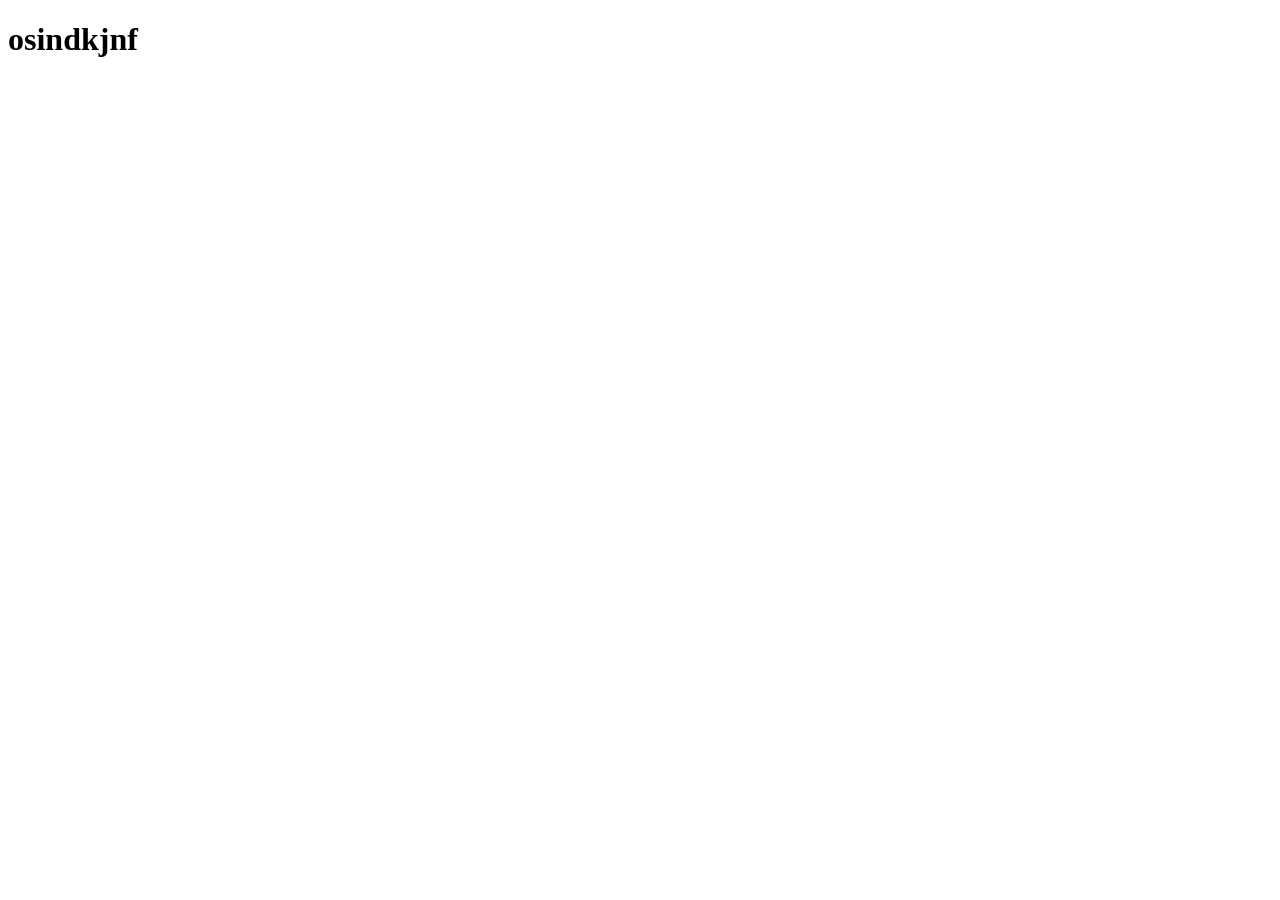
==== index.html @ f1996fcf "added html file to repository" ====
<!DOCTYPE html>
<html lang="en">
<head>
    <meta charset="UTF-8">
    <meta name="viewport" content="width=device-width, initial-scale=1.0">
    <title>Document</title>
</head>
<body>
    <h1>osindkjnf</h1>
</body>
</html>
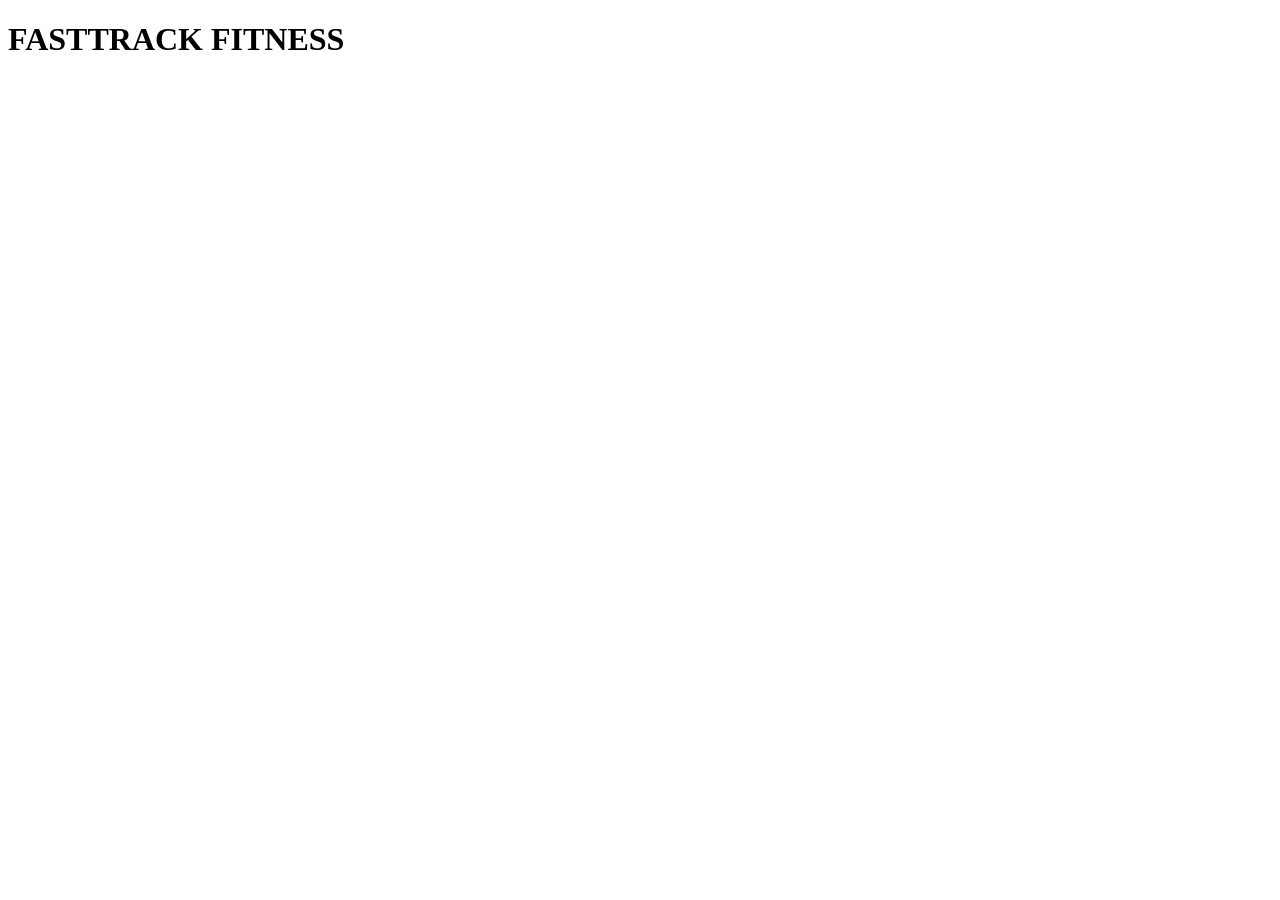
==== commit 23c5fa5a: "made an edit" ====
--- a/index.html
+++ b/index.html
@@ -6,6 +6,6 @@
     <title>Document</title>
 </head>
 <body>
-    <h1>osindkjnf</h1>
+    <h1>FASTTRACK FITNESS</h1>
 </body>
 </html>
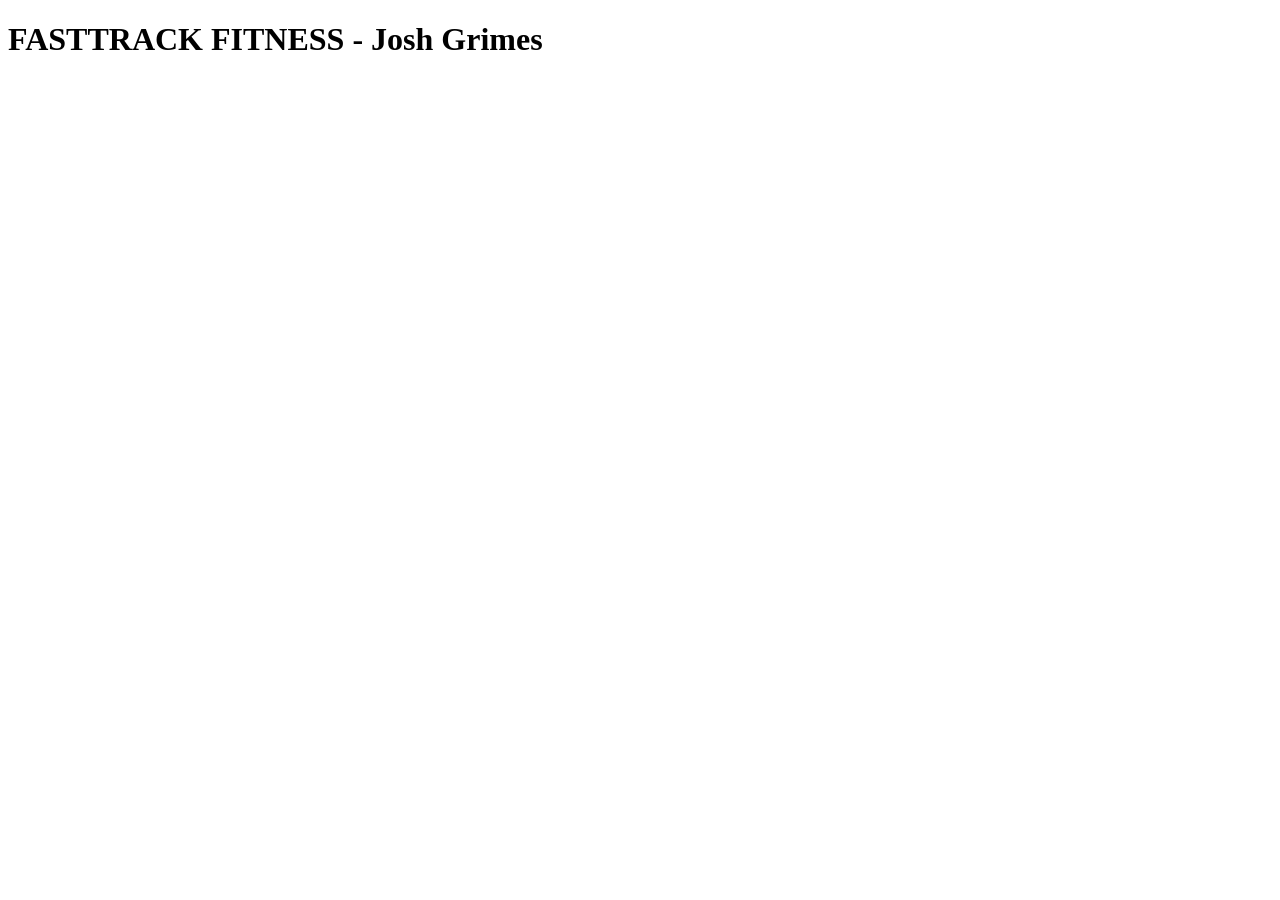
==== commit 2d165505: "edits" ====
--- a/index.html
+++ b/index.html
@@ -3,9 +3,9 @@
 <head>
     <meta charset="UTF-8">
     <meta name="viewport" content="width=device-width, initial-scale=1.0">
-    <title>Document</title>
+    <title>FASTTRACK FITNESS | Home</title>
 </head>
 <body>
-    <h1>FASTTRACK FITNESS</h1>
+    <h1>FASTTRACK FITNESS - Josh Grimes</h1>
 </body>
 </html>
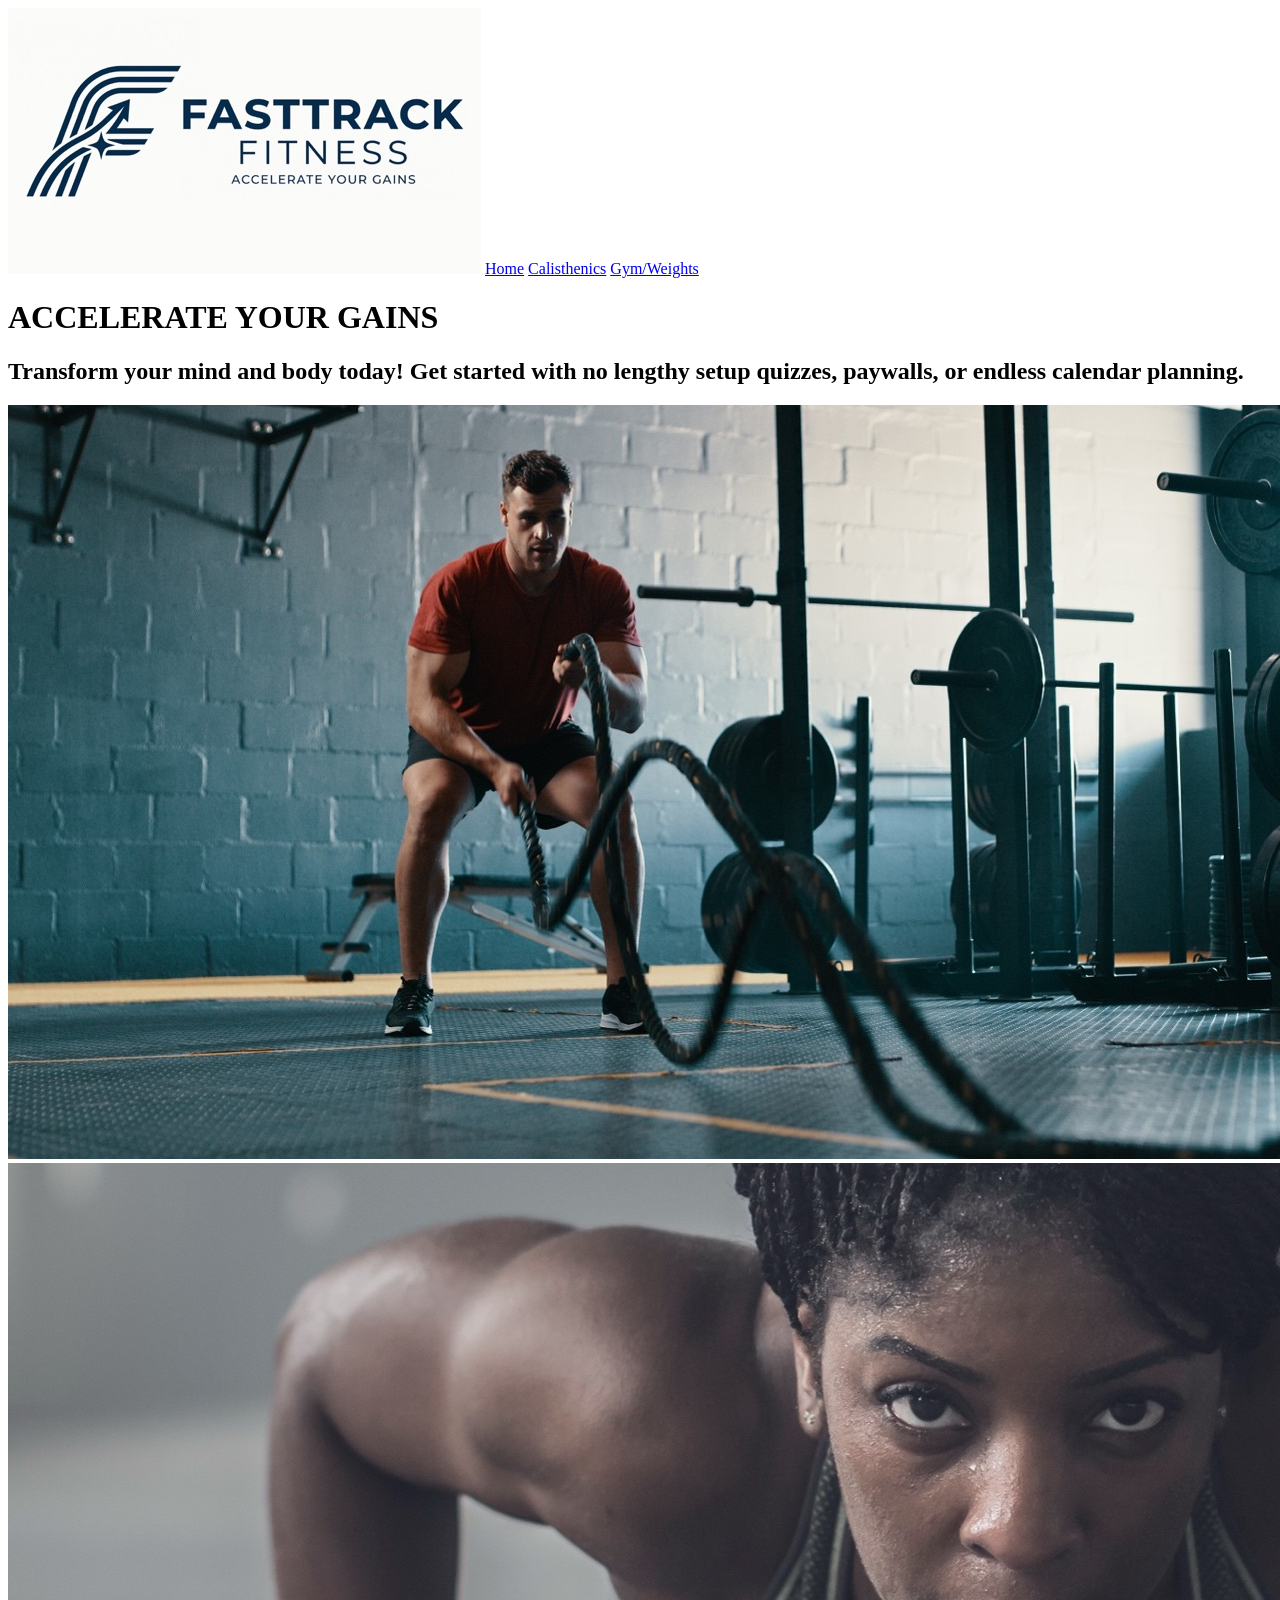
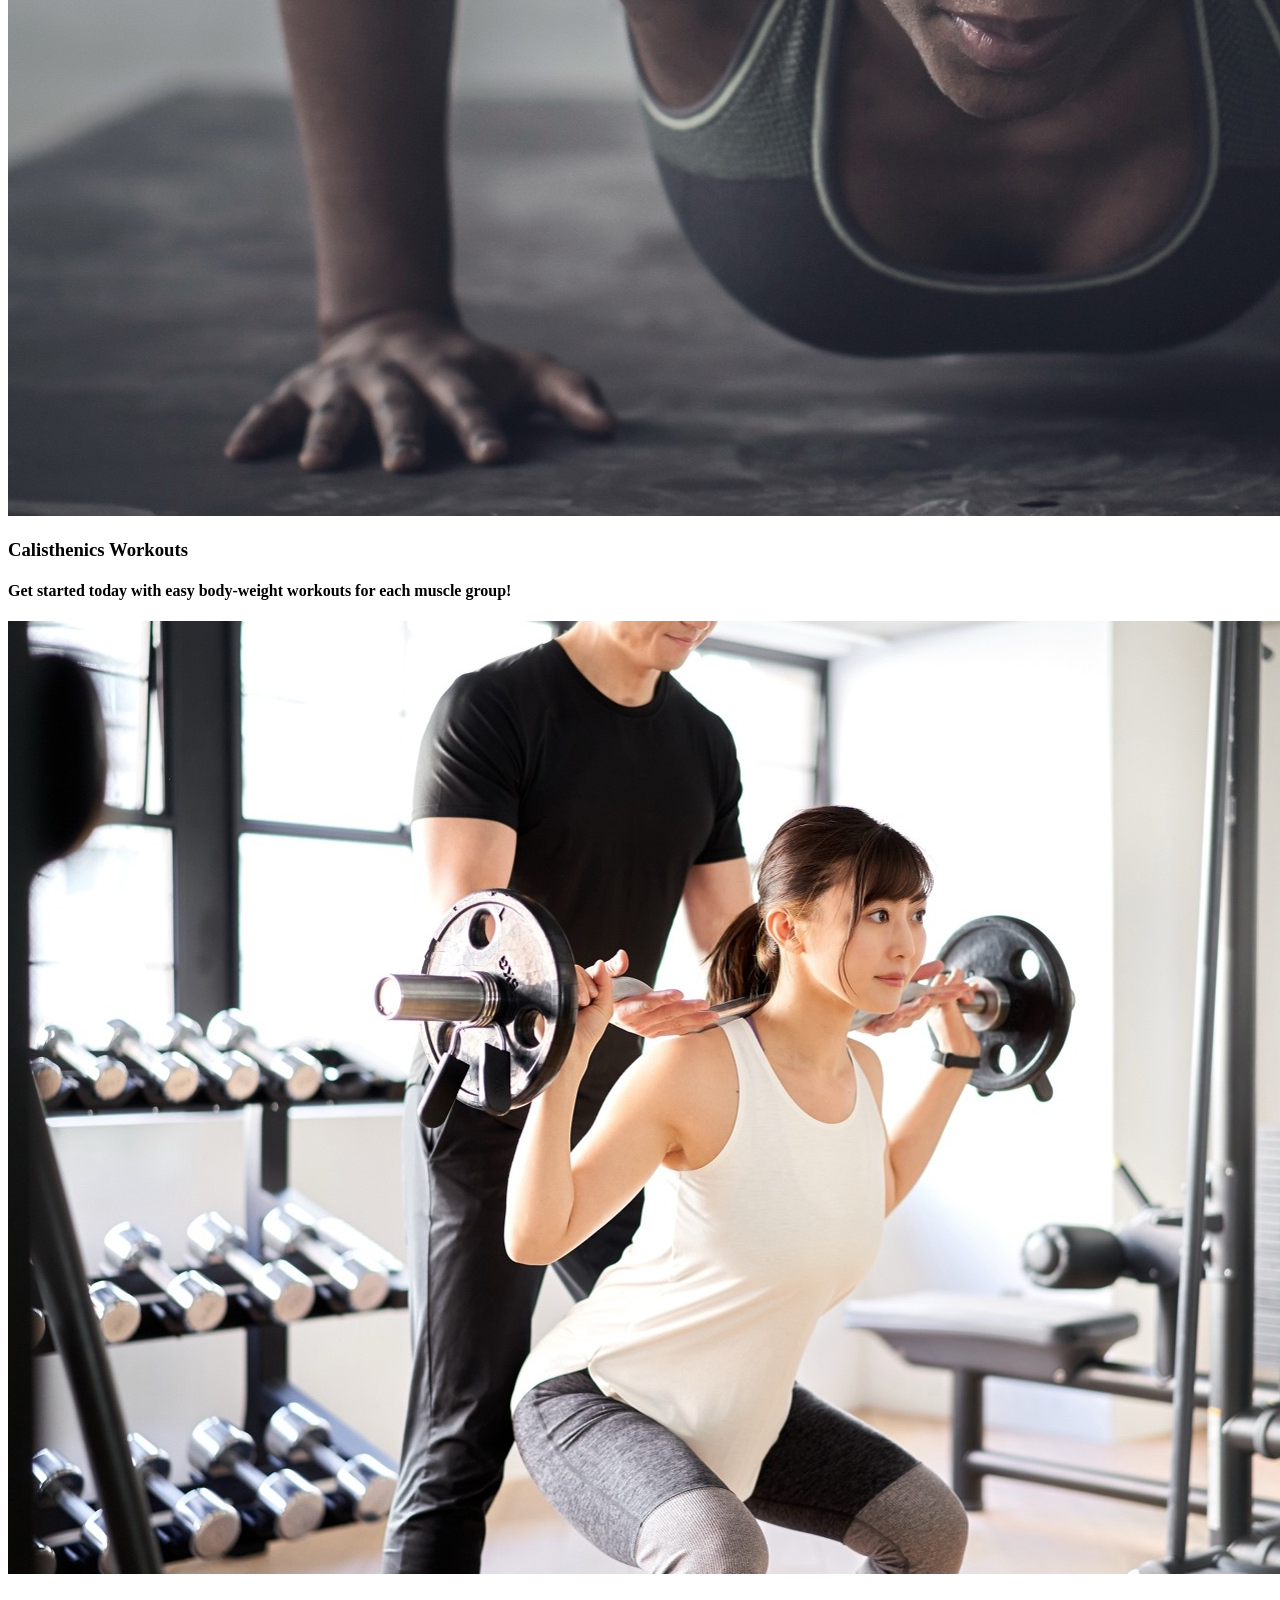
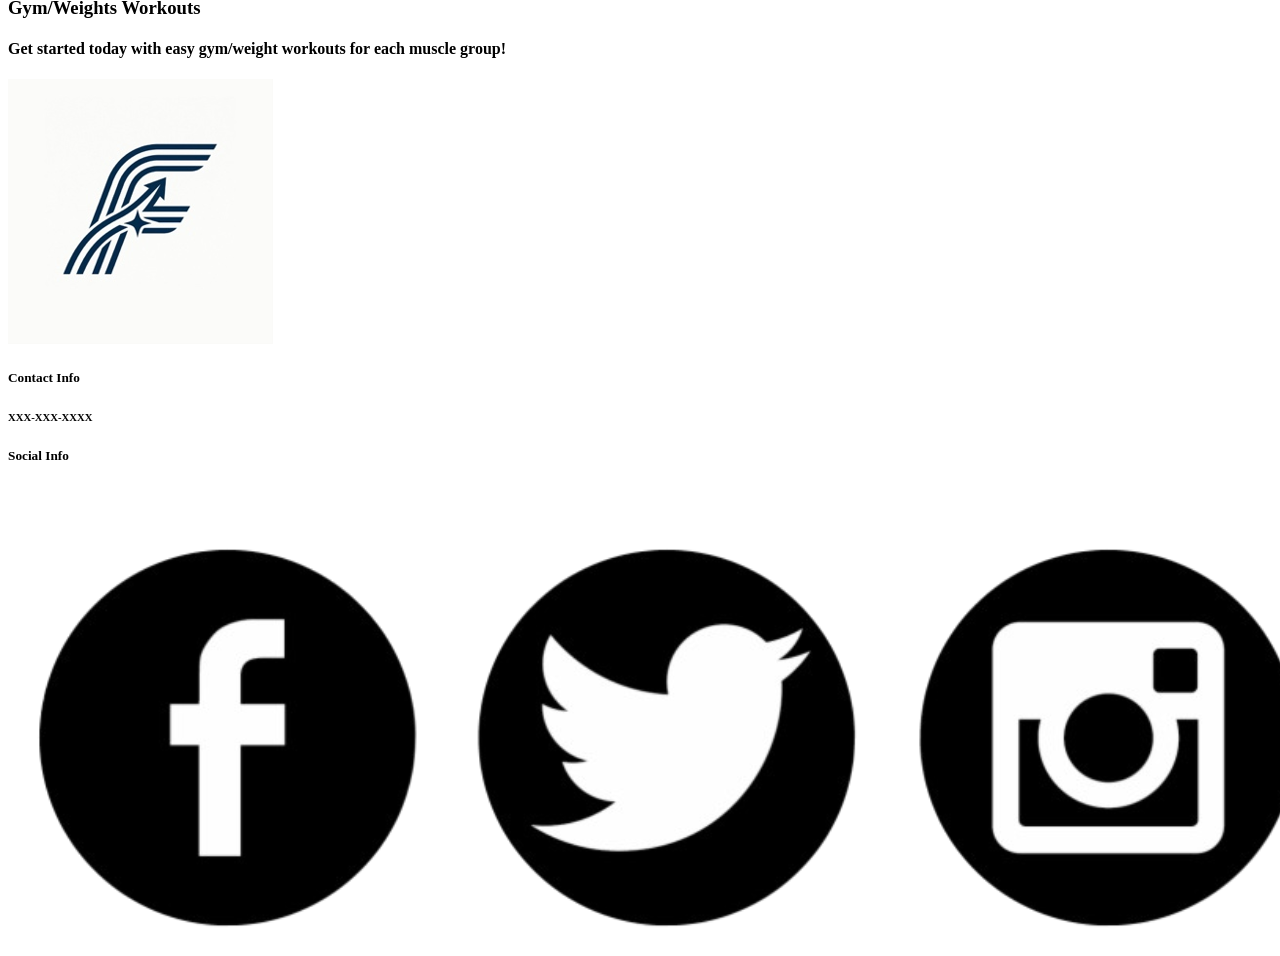
==== commit fd02d7c0: "finish html and started css" ====
--- a/index.html
+++ b/index.html
@@ -3,9 +3,43 @@
 <head>
     <meta charset="UTF-8">
     <meta name="viewport" content="width=device-width, initial-scale=1.0">
-    <title>FASTTRACK FITNESS | Home</title>
+    <title>FASTTRACK FITNESS - Josh Grimes | Home</title>
+
+    <link rel="stylesheet" href="styles/styles.css">
 </head>
 <body>
-    <h1>FASTTRACK FITNESS - Josh Grimes</h1>
+    <nav>
+        <img src="images/Picture1.png">
+        <a href="index.html">Home</a>
+        <a href="calisthenics.html">Calisthenics</a>
+        <a href="gym/weights.html">Gym/Weights</a>
+    </nav>
+
+    <h1>ACCELERATE YOUR GAINS</h1>
+
+    <h2>Transform your mind and body today! Get started with no lengthy setup quizzes, paywalls, or
+        endless calendar planning.
+    </h2>
+    <img src="images/Picture2.jpg">
+    
+    <div>
+        <img src="images/Picture3.jpg">
+        <h3>Calisthenics Workouts</h3>
+        <h4>Get started today with easy body-weight workouts for each muscle group!</h4>
+
+        <img src="images/Picture4.jpg">
+        <h3>Gym/Weights Workouts</h3>
+        <h4>Get started today with easy gym/weight workouts for each muscle group!</h4>
+    </div>
+    
+    <footer>
+        <img src="images/Picture5.png">
+        <h5>Contact Info</h5>
+        <h6>XXX-XXX-XXXX</h6>
+        <h5>Social Info</h5>
+        <img src="images/social-media-logos.png">
+    </footer>
+
+
 </body>
 </html>
--- a/styles/styles.css
+++ b/styles/styles.css
@@ -0,0 +1,3 @@
+background-color {
+    color: pink;
+}
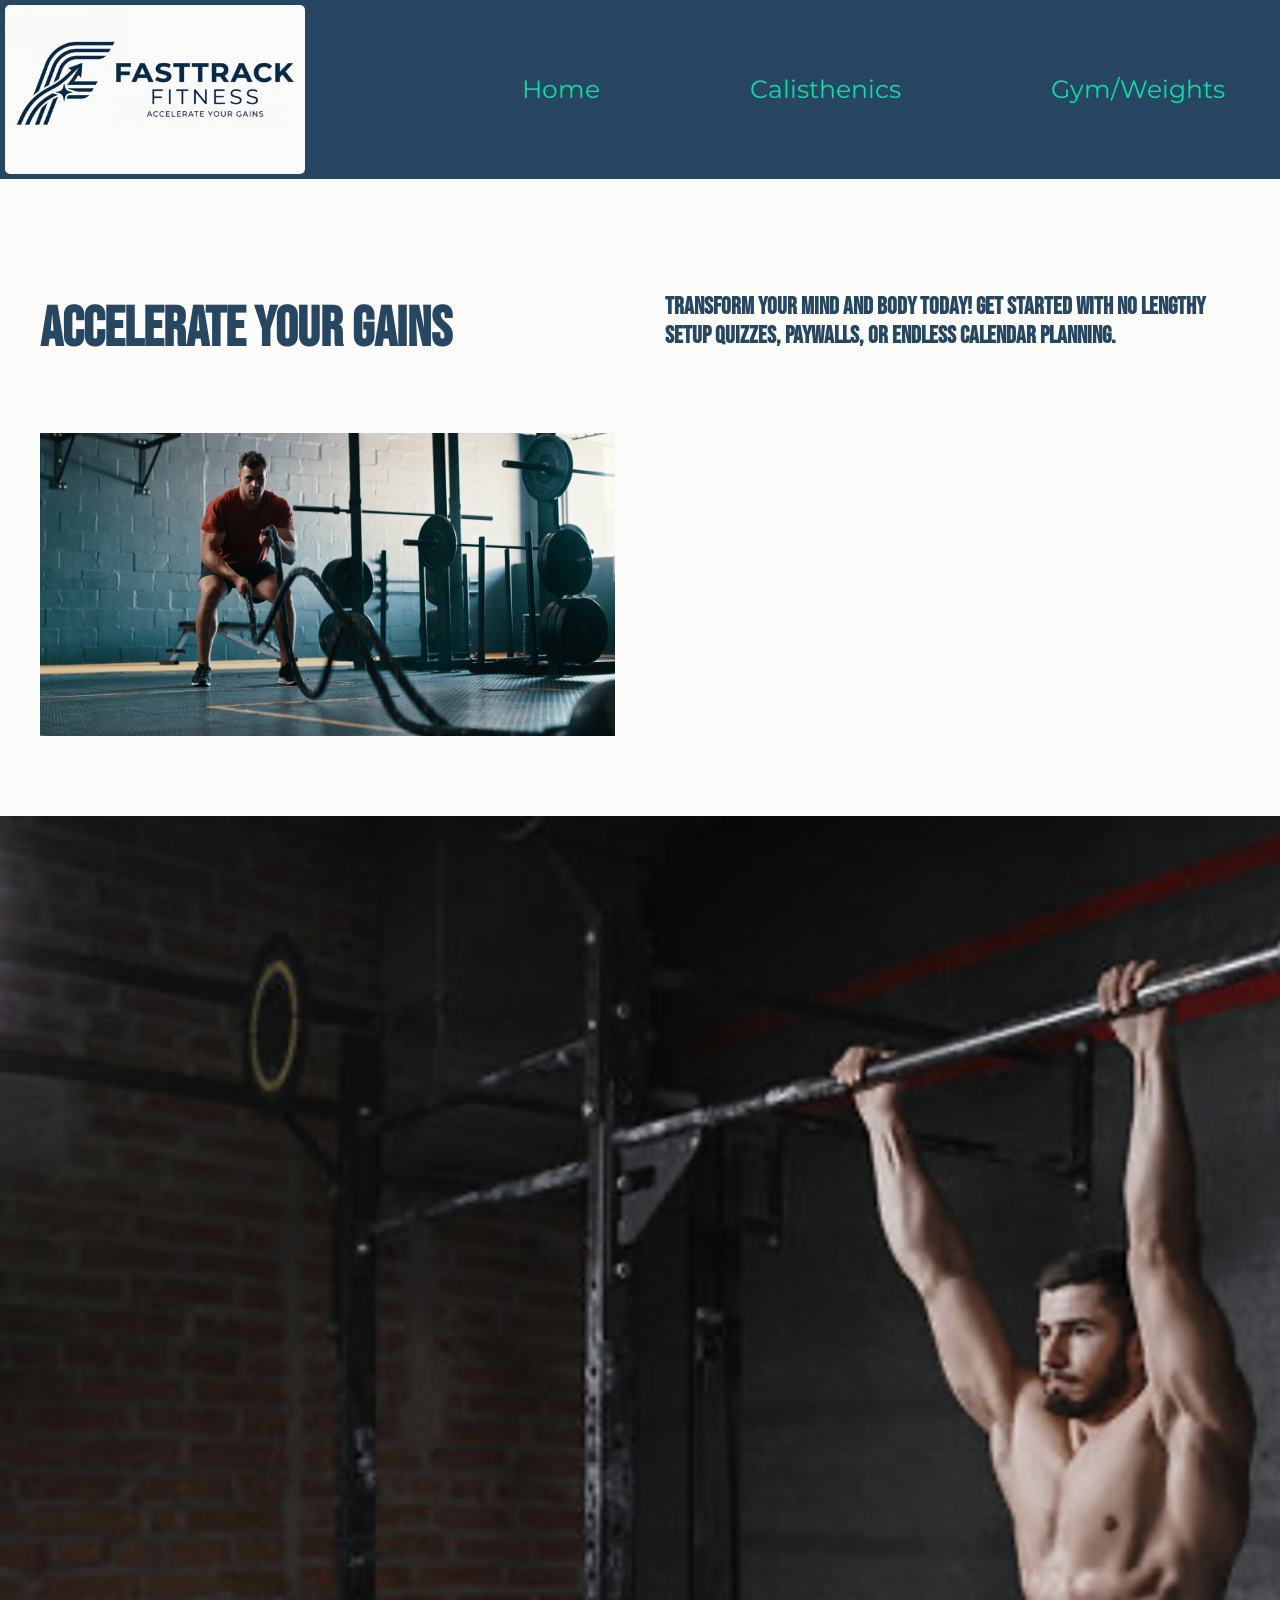
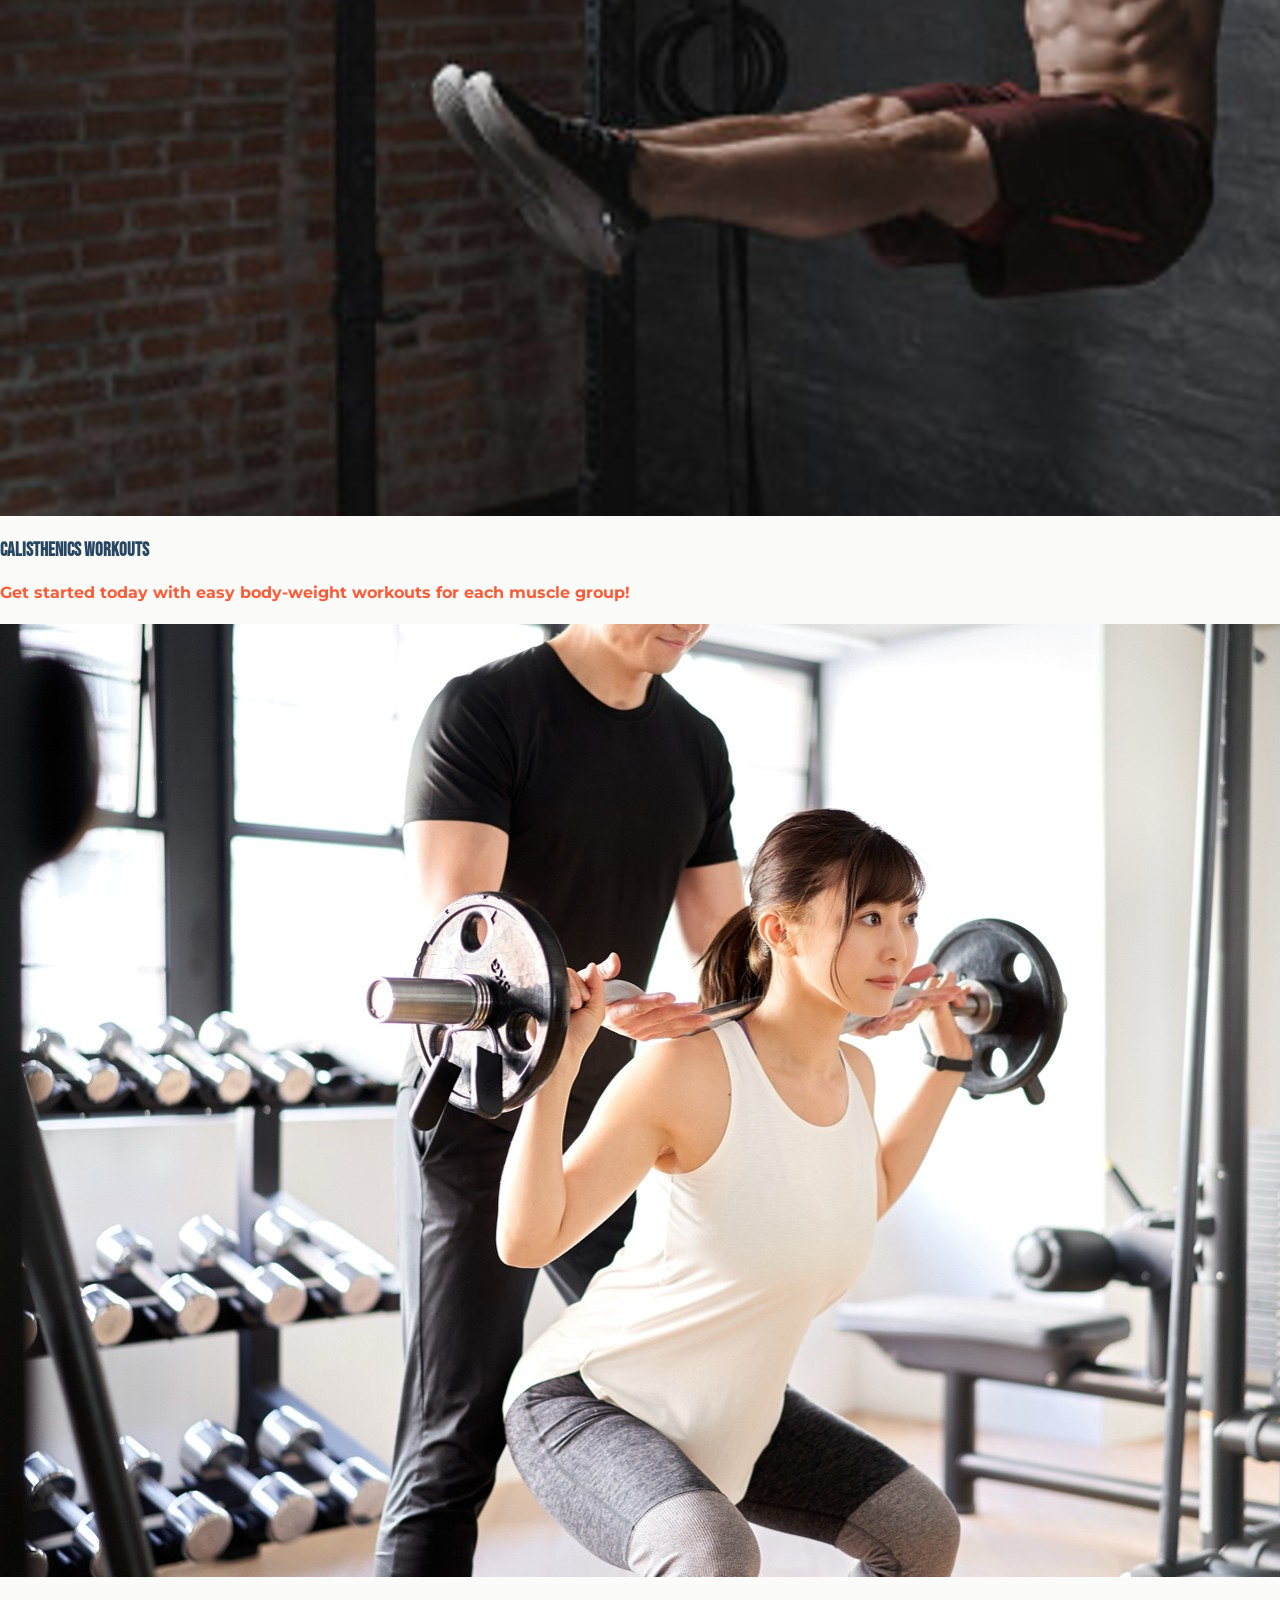
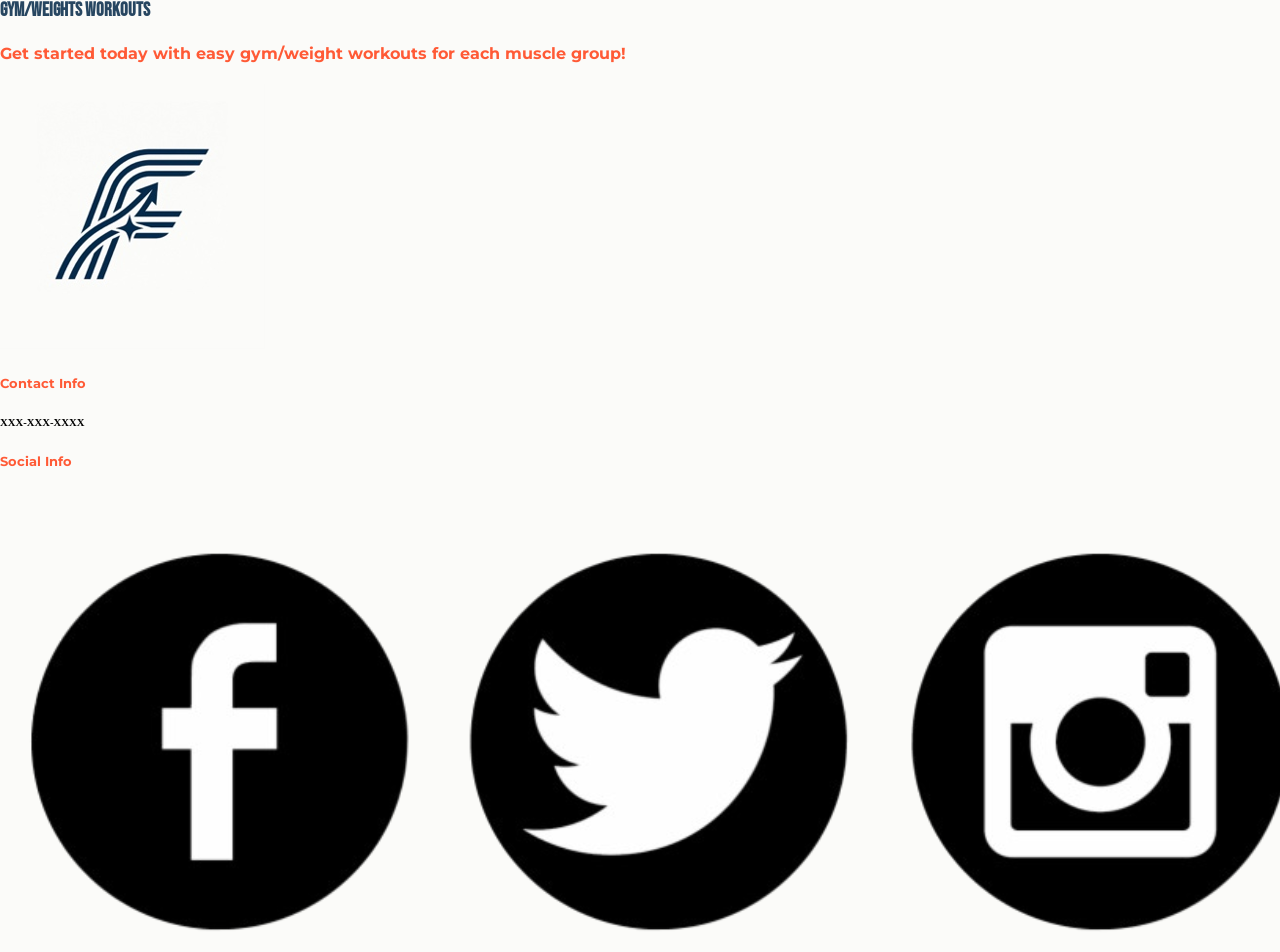
==== commit f23f036e: "changing it to right repository" ====
--- a/index.html
+++ b/index.html
@@ -15,15 +15,17 @@
         <a href="gym/weights.html">Gym/Weights</a>
     </nav>
 
-    <h1>ACCELERATE YOUR GAINS</h1>
+    <div id="top-home">
+        <h1>ACCELERATE YOUR GAINS</h1>
 
-    <h2>Transform your mind and body today! Get started with no lengthy setup quizzes, paywalls, or
-        endless calendar planning.
-    </h2>
-    <img src="images/Picture2.jpg">
+        <h2>Transform your mind and body today! Get started with no lengthy setup quizzes, paywalls, or
+            endless calendar planning.
+        </h2>
+        <img src="images/Picture2.jpg">
+    </div>
     
-    <div>
-        <img src="images/Picture3.jpg">
+    <div id="bottom-home">
+        <img src="images/cal-home.png">
         <h3>Calisthenics Workouts</h3>
         <h4>Get started today with easy body-weight workouts for each muscle group!</h4>
 
--- a/styles/styles.css
+++ b/styles/styles.css
@@ -1,3 +1,74 @@
-background-color {
-    color: pink;
-}+@import url('https://fonts.googleapis.com/css2?family=Almendra+SC&family=Asimovian&family=BJCree:wght@400;500;600;700&family=Bebas+Neue&family=Carter+One&family=Caveat:wght@400..700&family=Montserrat:ital,wght@0,100..900;1,100..900&family=Nunito:ital,wght@0,200..1000;1,200..1000&family=Red+Hat+Display:ital,wght@0,300..900;1,300..900&family=Roboto+Mono:ital,wght@0,100..700;1,100..700&family=Ubuntu:ital,wght@0,300;0,400;0,500;0,700;1,300;1,400;1,500;1,700&family=Yatra+One&family=Young+Serif&display=swap');
+
+h1, h2, h3 {
+    font-family: "Bebas Neue";
+    color: #274661;
+}
+
+h4, h5 {
+    font-family: Montserrat;
+    color: #FF5A36;
+}
+
+li, a {
+    font-family: Montserrat;
+    color: #00E5A3;
+}
+
+body {
+    background-color: #FBFBF9;
+    margin: 0;
+}
+
+nav {
+    display: flex;
+    align-items: center;
+    gap: 100px;
+    background-color: #274661;
+    border: #274661 solid 5px;
+}
+
+nav img {
+    width: 300px;
+    margin-right: auto;
+    border-radius: 5px;
+}
+
+nav a {
+    margin-right: 50px;
+    text-decoration: none;
+    font-size: 25px;
+}
+
+/* #top-home {
+    display: grid;
+    grid-template-columns: 1fr 1fr;
+    align-items: center;
+} */
+
+#top-home {
+    display: grid;
+    grid-template-columns: 1fr 1fr;
+    align-items: center;
+    gap: 50px;
+
+    max-width: 1200px;
+    margin: 80px auto;
+    padding: 0 40px;
+}
+
+#top-home h1 {
+    font-size: 56px;
+    font-weight: bold;
+    margin-bottom: 20px;
+}
+
+#top-home p {
+    font-size: 20px;
+    line-height: 1.5;
+}
+
+#top-home img {
+    width: 100%;
+    height: auto;
+}
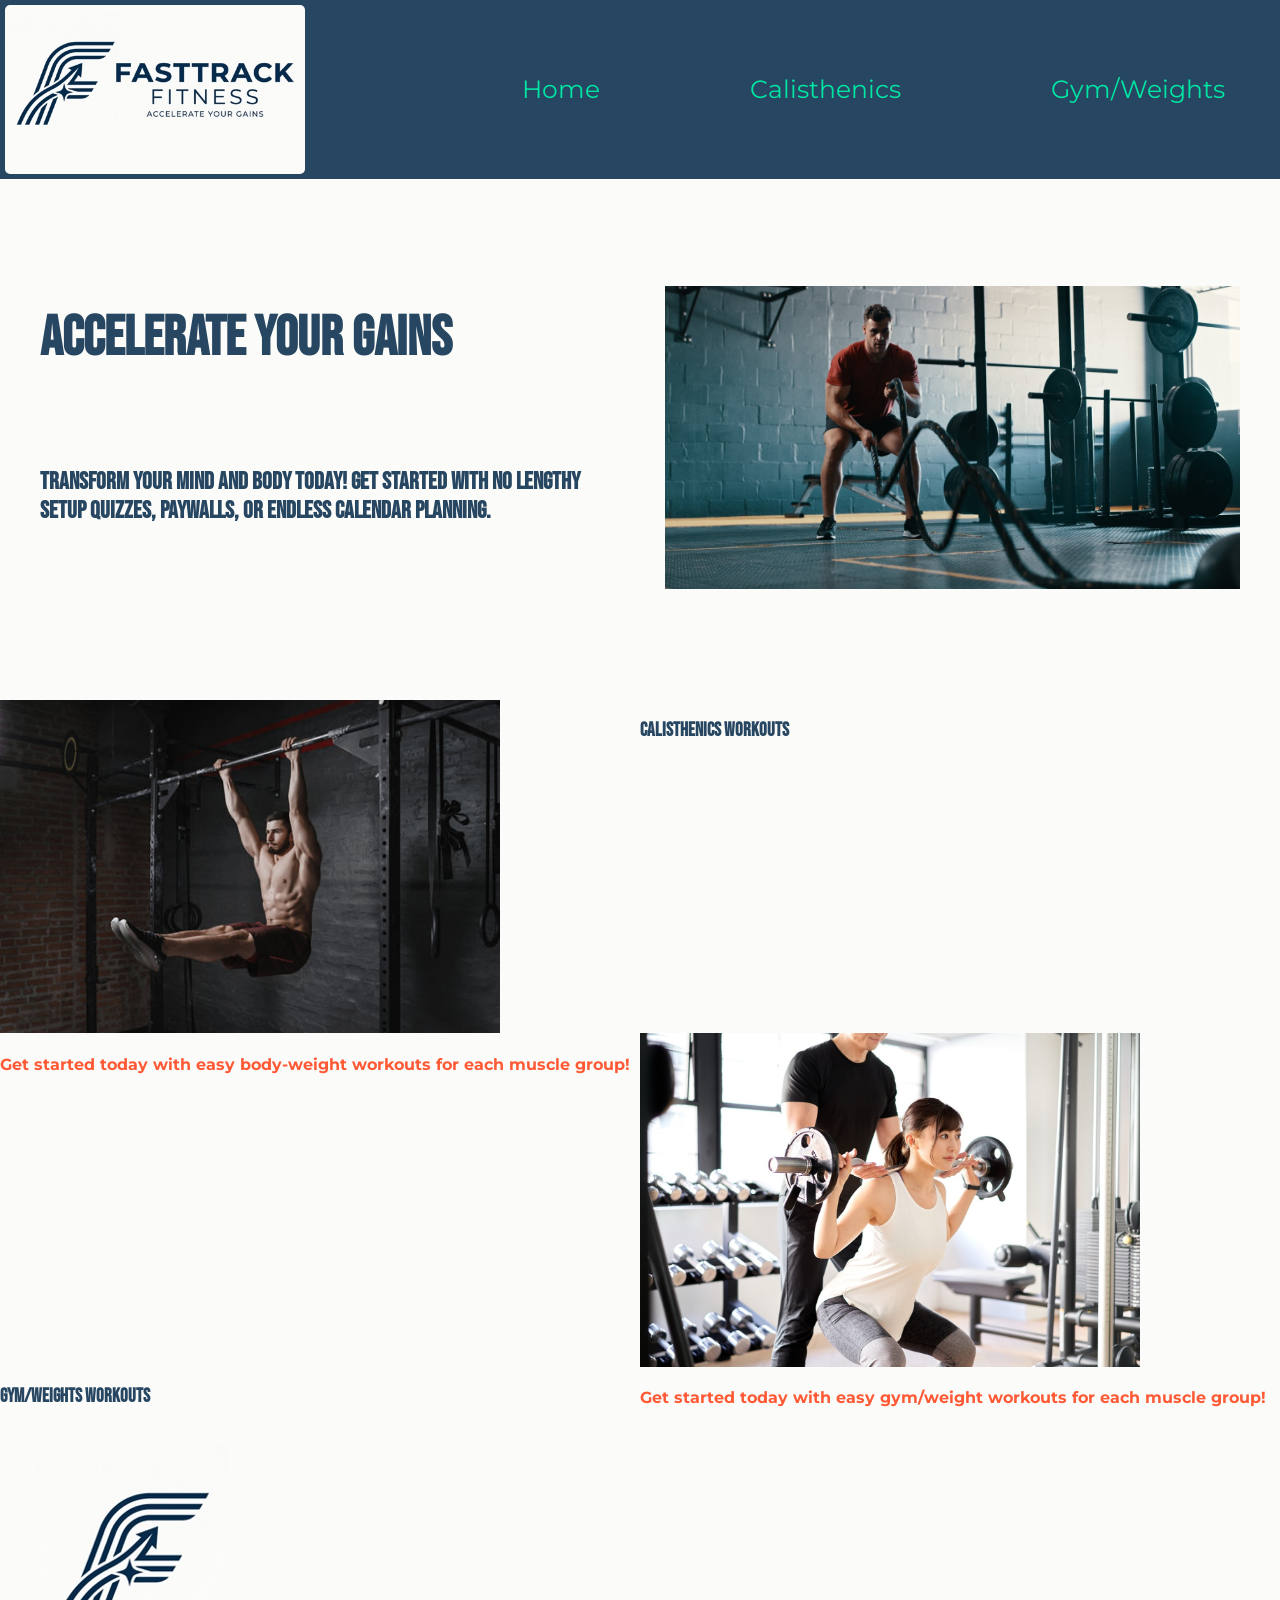
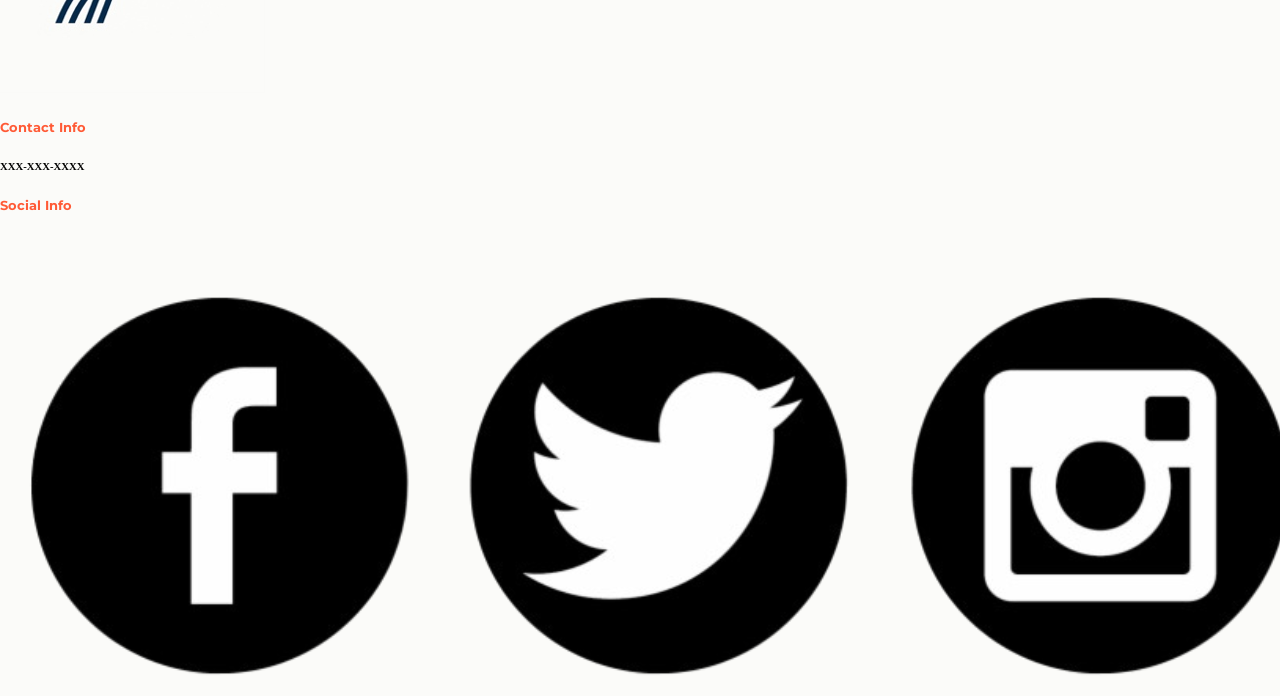
==== commit d540cc2e: "edits" ====
--- a/index.html
+++ b/index.html
@@ -15,14 +15,18 @@
         <a href="gym/weights.html">Gym/Weights</a>
     </nav>
 
-    <div id="top-home">
-        <h1>ACCELERATE YOUR GAINS</h1>
+    <section id="top-home">
+        <div id="text">
+            <h1>ACCELERATE YOUR GAINS</h1>
 
-        <h2>Transform your mind and body today! Get started with no lengthy setup quizzes, paywalls, or
-            endless calendar planning.
-        </h2>
-        <img src="images/Picture2.jpg">
-    </div>
+            <h2>Transform your mind and body today! Get started with no lengthy setup quizzes, paywalls, or
+                endless calendar planning.
+            </h2>
+        </div>
+        <div id="image">
+            <img src="images/Picture2.jpg">
+        </div>
+    </section>
     
     <div id="bottom-home">
         <img src="images/cal-home.png">
--- a/styles/styles.css
+++ b/styles/styles.css
@@ -52,7 +52,7 @@
     align-items: center;
     gap: 50px;
 
-    max-width: 1200px;
+    max-width: 1500px;
     margin: 80px auto;
     padding: 0 40px;
 }
@@ -72,3 +72,20 @@
     width: 100%;
     height: auto;
 }
+
+#text h1 {
+    padding-bottom: 75px;
+}
+
+#text h2 {
+    padding-bottom: 75px;
+}
+
+#bottom-home img {
+    width: 500px;
+}
+
+#bottom-home {
+    display: grid;
+    grid-template-columns: 1fr 1fr;
+}
